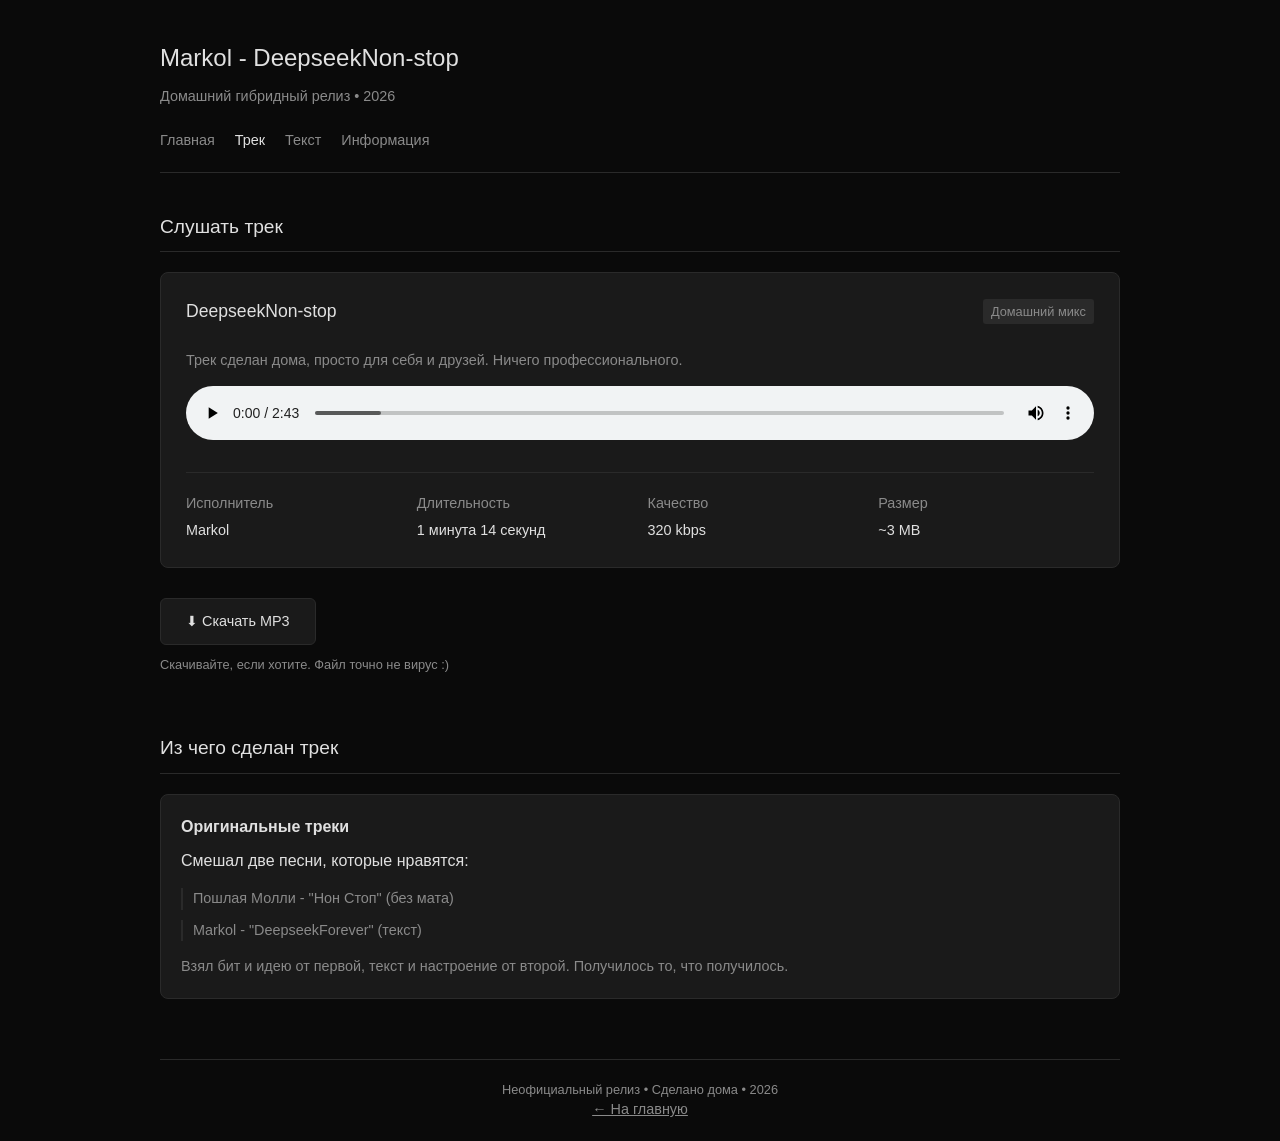
==== audio.html @ f60f63c8 "Add files via upload" ====
<!DOCTYPE html>
<html lang="ru">
<head>
    <meta charset="UTF-8">
    <meta name="viewport" content="width=device-width, initial-scale=1.0">
    <title>Трек | Markol - DeepseekNon-stop</title>
    <link rel="stylesheet" href="style.css">
    <link rel="icon" type="image/x-icon" href="favicon.ico">
</head>
<body>
    <header class="site-header">
        <h1 class="site-title">Markol - DeepseekNon-stop</h1>
        <p class="site-subtitle">Домашний гибридный релиз • 2026</p>
        
        <nav class="main-nav">
            <ul>
                <li><a href="index.html" class="nav-link">Главная</a></li>
                <li><a href="audio.html" class="nav-link active">Трек</a></li>
                <li><a href="text.html" class="nav-link">Текст</a></li>
                <li><a href="copyright.html" class="nav-link">Информация</a></li>
            </ul>
        </nav>
    </header>

    <main>
        <section class="content-section fade-in">
            <h2 class="section-title">Слушать трек</h2>
            
            <div class="player-card">
                <div class="player-header">
                    <div class="track-title">DeepseekNon-stop</div>
                    <span class="track-badge">Домашний микс</span>
                </div>
                
                <div class="player-main">
                    <p style="color: var(--text-muted); margin-bottom: 15px; font-size: 0.9rem;">
                        Трек сделан дома, просто для себя и друзей. Ничего профессионального.
                    </p>
                    
                    <audio controls>
                        <source src="track.mp3" type="audio/mpeg">
                        Ваш браузер не поддерживает аудио.
                    </audio>
                </div>
                
                <div class="track-info">
                    <div class="info-item">
                        <span class="info-label">Исполнитель</span>
                        Markol
                    </div>
                    <div class="info-item">
                        <span class="info-label">Длительность</span>
                        1 минута 14 секунд
                    </div>
                    <div class="info-item">
                        <span class="info-label">Качество</span>
                        320 kbps
                    </div>
                    <div class="info-item">
                        <span class="info-label">Размер</span>
                        ~3 MB
                    </div>
                </div>
            </div>
            
            <div style="margin-top: 30px;">
                <a href="track.mp3" download class="download-btn">⬇ Скачать MP3</a>
                <p style="color: var(--text-muted); font-size: 0.8rem; margin-top: 10px;">
                    Скачивайте, если хотите. Файл точно не вирус :)
                </p>
            </div>
        </section>

        <section class="content-section fade-in">
            <h2 class="section-title">Из чего сделан трек</h2>
            
            <div class="info-card">
                <h3 class="card-title">Оригинальные треки</h3>
                <p>Смешал две песни, которые нравятся:</p>
                
                <div class="origin-links">
                    <a href="https://пошлая-молли.themp3.info/t/2776535804-%D0%BF%D0%BE%D1%88%D0%BB%D0%B0%D1%8F_%D0%BC%D0%BE%D0%BB%D0%BB%D0%B8_%D0%BD%D0%BE%D0%BD_%D1%81%D1%82%D0%BE%D0%BF_%D0%B1%D0%B5%D0%B7_%D0%BC%D0%B0%D1%82%D0%B0.1948896243.1416413015/" 
                       target="_blank" class="origin-link">
                        Пошлая Молли - "Нон Стоп" (без мата)
                    </a>
                    <a href="https://deepseekforever.github.io/main" 
                       target="_blank" class="origin-link">
                        Markol - "DeepseekForever" (текст)
                    </a>
                </div>
                
                <p style="margin-top: 15px; font-size: 0.9rem; color: var(--text-muted);">
                    Взял бит и идею от первой, текст и настроение от второй. Получилось то, что получилось.
                </p>
            </div>
        </section>
    </main>

    <footer class="site-footer fade-in">
        <p>Неофициальный релиз • Сделано дома • 2026</p>
        <p><a href="index.html" style="color: var(--text-muted); font-size: 0.9rem;">← На главную</a></p>
    </footer>

    <script src="script.js"></script>
</body>
</html>
---- style.css ----
* {
    margin: 0;
    padding: 0;
    box-sizing: border-box;
}

:root {
    --bg-color: #0a0a0a;
    --surface: #1a1a1a;
    --border: #2a2a2a;
    --text-main: #e0e0e0;
    --text-muted: #8a8a8a;
    --accent: #666;
}

body {
    font-family: -apple-system, BlinkMacSystemFont, 'Segoe UI', Roboto, Oxygen, Ubuntu, sans-serif;
    background: var(--bg-color);
    color: var(--text-main);
    line-height: 1.5;
    max-width: 1000px;
    margin: 0 auto;
    padding: 20px;
}

/* Шапка */
.site-header {
    padding: 20px 0;
    border-bottom: 1px solid var(--border);
    margin-bottom: 40px;
}

.site-title {
    font-size: 1.5rem;
    font-weight: 400;
    margin-bottom: 10px;
}

.site-subtitle {
    color: var(--text-muted);
    font-size: 0.9rem;
}

/* Навигация */
.main-nav ul {
    display: flex;
    gap: 20px;
    list-style: none;
    margin-top: 20px;
}

.nav-link {
    color: var(--text-muted);
    text-decoration: none;
    font-size: 0.9rem;
    transition: color 0.2s;
}

.nav-link:hover,
.nav-link.active {
    color: var(--text-main);
}

/* Основной контент */
.content-section {
    margin-bottom: 60px;
}

.section-title {
    font-size: 1.2rem;
    font-weight: 400;
    margin-bottom: 20px;
    padding-bottom: 10px;
    border-bottom: 1px solid var(--border);
}

/* Плеер */
.player-card {
    background: var(--surface);
    border: 1px solid var(--border);
    padding: 25px;
    border-radius: 8px;
    margin-top: 20px;
}

.player-header {
    display: flex;
    justify-content: space-between;
    align-items: center;
    margin-bottom: 20px;
}

.track-title {
    font-size: 1.1rem;
}

.track-badge {
    font-size: 0.8rem;
    color: var(--text-muted);
    background: var(--border);
    padding: 3px 8px;
    border-radius: 3px;
}

.player-main {
    margin: 25px 0;
}

audio {
    width: 100%;
}

.track-info {
    display: grid;
    grid-template-columns: repeat(auto-fit, minmax(150px, 1fr));
    gap: 15px;
    margin-top: 25px;
    padding-top: 20px;
    border-top: 1px solid var(--border);
}

.info-item {
    font-size: 0.9rem;
}

.info-label {
    color: var(--text-muted);
    display: block;
    margin-bottom: 5px;
}

/* Кнопка скачивания */
.download-btn {
    display: inline-block;
    background: var(--surface);
    border: 1px solid var(--border);
    color: var(--text-main);
    padding: 12px 25px;
    border-radius: 6px;
    text-decoration: none;
    font-size: 0.9rem;
    transition: all 0.2s;
}

.download-btn:hover {
    background: var(--border);
}

/* Текст песни */
.lyrics-box {
    background: var(--surface);
    border: 1px solid var(--border);
    padding: 25px;
    border-radius: 8px;
    margin-top: 20px;
    font-size: 0.95rem;
    line-height: 1.8;
}

.lyric-part {
    margin-bottom: 25px;
}

.part-label {
    font-size: 0.8rem;
    color: var(--text-muted);
    margin-bottom: 10px;
    text-transform: uppercase;
    letter-spacing: 1px;
}

.lyric-line {
    margin-bottom: 8px;
}

/* Блоки информации */
.info-card {
    background: var(--surface);
    border: 1px solid var(--border);
    padding: 20px;
    border-radius: 8px;
    margin-top: 20px;
}

.card-title {
    font-size: 1rem;
    margin-bottom: 10px;
}

.origin-links {
    display: flex;
    flex-direction: column;
    gap: 10px;
    margin-top: 15px;
}

.origin-link {
    color: var(--text-muted);
    font-size: 0.9rem;
    text-decoration: none;
    border-left: 2px solid var(--border);
    padding-left: 10px;
    transition: all 0.2s;
}

.origin-link:hover {
    color: var(--text-main);
    border-left-color: var(--accent);
}

/* Футер */
.site-footer {
    margin-top: 60px;
    padding-top: 20px;
    border-top: 1px solid var(--border);
    font-size: 0.8rem;
    color: var(--text-muted);
    text-align: center;
}

/* Адаптивность */
@media (max-width: 768px) {
    body {
        padding: 15px;
    }
    
    .main-nav ul {
        flex-wrap: wrap;
        gap: 15px;
    }
    
    .track-info {
        grid-template-columns: 1fr;
    }
    
    .player-header {
        flex-direction: column;
        align-items: flex-start;
        gap: 10px;
    }
}

/* Анимации */
@keyframes fadeIn {
    from {
        opacity: 0;
        transform: translateY(10px);
    }
    to {
        opacity: 1;
        transform: translateY(0);
    }
}

.fade-in {
    animation: fadeIn 0.3s ease-out;
}
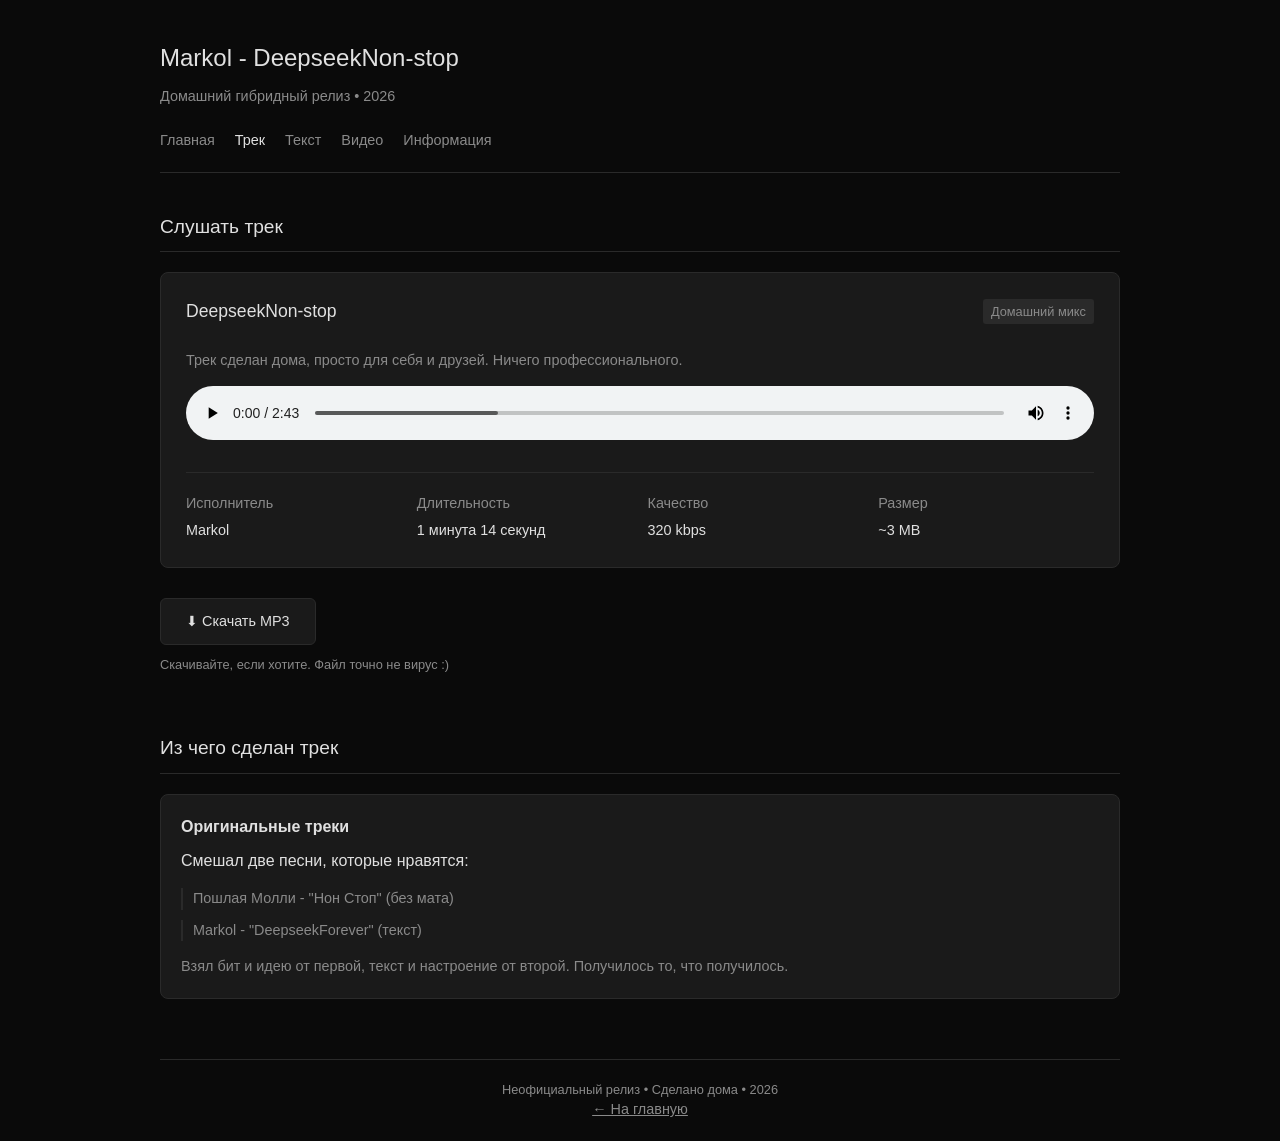
==== commit db9a298e: "1234565432" ====
--- a/audio.html
+++ b/audio.html
@@ -12,16 +12,19 @@
         <h1 class="site-title">Markol - DeepseekNon-stop</h1>
         <p class="site-subtitle">Домашний гибридный релиз • 2026</p>
         
-        <nav class="main-nav">
-            <ul>
-                <li><a href="index.html" class="nav-link">Главная</a></li>
-                <li><a href="audio.html" class="nav-link active">Трек</a></li>
-                <li><a href="text.html" class="nav-link">Текст</a></li>
-                <li><a href="copyright.html" class="nav-link">Информация</a></li>
+<nav class="main-nav">
+    <ul>
+        <li><a href="index.html" class="nav-link">Главная</a></li>
+        <li><a href="audio.html" class="nav-link">Трек</a></li>
+        <li><a href="text.html" class="nav-link">Текст</a></li>
+        <li><a href="clip.html" class="nav-link">Видео</a></li> <!-- НОВАЯ КНОПКА -->
+        <li><a href="copyright.html" class="nav-link">Информация</a></li>
+    </ul>
+</nav>
+
             </ul>
         </nav>
     </header>
-
     <main>
         <section class="content-section fade-in">
             <h2 class="section-title">Слушать трек</h2>
